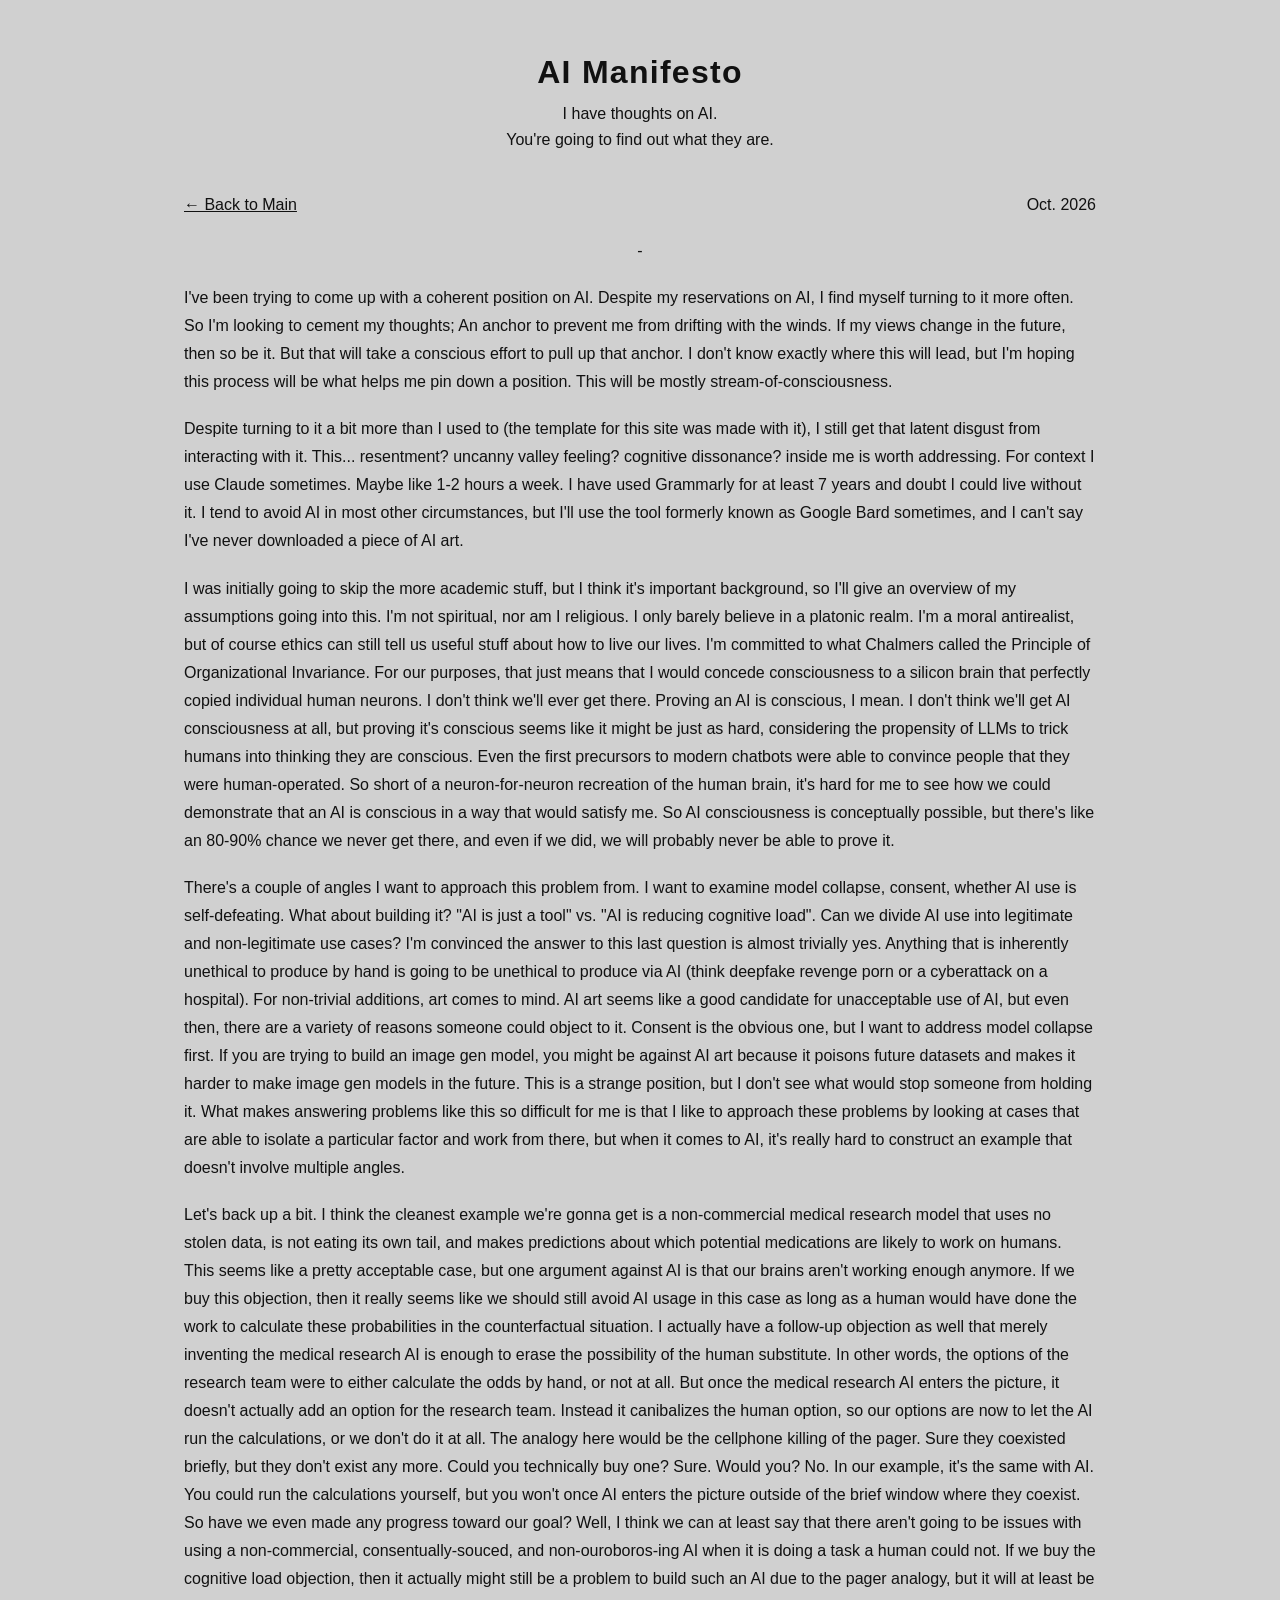
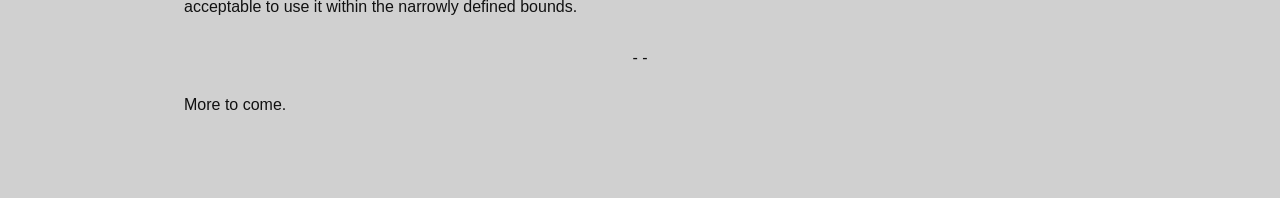
==== 1/index.html @ 8f594b6c "Update index.html" ====
<!DOCTYPE html>
<html lang="en">
<head>
  <meta charset="UTF-8">
  <meta name="viewport" content="width=device-width, initial-scale=1.0">
  <title>AI Manifesto</title>
  <link rel="stylesheet" href="/style.css">
</head>
<body>
  <div class="page-wrap">
    <header class="site-header">
      <h1>AI Manifesto</h1>
      <p class="tagline">I have thoughts on AI.<br>You're going to find out what they are.</p>
    </header>

    <main>
  <div class="top-line">
    <a href="/" class="back-link">← Back to Main</a>
    <span class="top-right">Oct. 2026</span>
  </div>
      <div class="spacer">
        <p>-</p>
      </div>
      <div class="content-body">
        <p>I've been trying to come up with a coherent position on AI. Despite my reservations on AI, I find myself turning to it more often. So I'm looking to cement my thoughts; An anchor to prevent me from drifting with the winds. If my views change in the future, then so be it. But that will take a conscious effort to pull up that anchor. I don't know exactly where this will lead, but I'm hoping this process will be what helps me pin down a position. This will be mostly stream-of-consciousness.</p>
        <p>Despite turning to it a bit more than I used to (the template for this site was made with it), I still get that latent disgust from interacting with it. This... resentment? uncanny valley feeling? cognitive dissonance? inside me is worth addressing. For context I use Claude sometimes. Maybe like 1-2 hours a week. I have used Grammarly for at least 7 years and doubt I could live without it. I tend to avoid AI in most other circumstances, but I'll use the tool formerly known as Google Bard sometimes, and I can't say I've never downloaded a piece of AI art.</p>
        <p>I was initially going to skip the more academic stuff, but I think it's important background, so I'll give an overview of my assumptions going into this. I'm not spiritual, nor am I religious. I only barely believe in a platonic realm. I'm a moral antirealist, but of course ethics can still tell us useful stuff about how to live our lives. I'm committed to what Chalmers called the Principle of Organizational Invariance. For our purposes, that just means that I would concede consciousness to a silicon brain that perfectly copied individual human neurons. I don't think we'll ever get there. Proving an AI is conscious, I mean. I don't think we'll get AI consciousness at all, but proving it's conscious seems like it might be just as hard, considering the propensity of LLMs to trick humans into thinking they are conscious. Even the first precursors to modern chatbots were able to convince people that they were human-operated. So short of a neuron-for-neuron recreation of the human brain, it's hard for me to see how we could demonstrate that an AI is conscious in a way that would satisfy me. So AI consciousness is conceptually possible, but there's like an 80-90% chance we never get there, and even if we did, we will probably never be able to prove it.</p>
        <p>There's a couple of angles I want to approach this problem from. I want to examine model collapse, consent, whether AI use is self-defeating. What about building it? "AI is just a tool" vs. "AI is reducing cognitive load". Can we divide AI use into legitimate and non-legitimate use cases? I'm convinced the answer to this last question is almost trivially yes. Anything that is inherently unethical to produce by hand is going to be unethical to produce via AI (think deepfake revenge porn or a cyberattack on a hospital). For non-trivial additions, art comes to mind. AI art seems like a good candidate for unacceptable use of AI, but even then, there are a variety of reasons someone could object to it. Consent is the obvious one, but I want to address model collapse first. If you are trying to build an image gen model, you might be against AI art because it poisons future datasets and makes it harder to make image gen models in the future. This is a strange position, but I don't see what would stop someone from holding it. What makes answering problems like this so difficult for me is that I like to approach these problems by looking at cases that are able to isolate a particular factor and work from there, but when it comes to AI, it's really hard to construct an example that doesn't involve multiple angles.</p>
        <p>Let's back up a bit. I think the cleanest example we're gonna get is a non-commercial medical research model that uses no stolen data, is not eating its own tail, and makes predictions about which potential medications are likely to work on humans. This seems like a pretty acceptable case, but one argument against AI is that our brains aren't working enough anymore. If we buy this objection, then it really seems like we should still avoid AI usage in this case as long as a human would have done the work to calculate these probabilities in the counterfactual situation. I actually have a follow-up objection as well that merely inventing the medical research AI is enough to erase the possibility of the human substitute. In other words, the options of the research team were to either calculate the odds by hand, or not at all. But once the medical research AI enters the picture, it doesn't actually add an option for the research team. Instead it canibalizes the human option, so our options are now to let the AI run the calculations, or we don't do it at all. The analogy here would be the cellphone killing of the pager. Sure they coexisted briefly, but they don't exist any more. Could you technically buy one? Sure. Would you? No. In our example, it's the same with AI. You could run the calculations yourself, but you won't once AI enters the picture outside of the brief window where they coexist. So have we even made any progress toward our goal? Well, I think we can at least say that there aren't going to be issues with using a non-commercial, consentually-souced, and non-ouroboros-ing AI when it is doing a task a human could not. If we buy the cognitive load objection, then it actually might still be a problem to build such an AI due to the pager analogy, but it will at least be acceptable to use it within the narrowly defined bounds.</p>
      </div>
      <div class="spacer">
        <p>- -</p>
      </div>
      <div class="content-body">
        <p>More to come.</p>
      </div>
    </main>
  </div>
</body>
</html>
---- style.css ----
*, *::before, *::after { box-sizing: border-box; margin: 0; padding: 0; }

:root {
  --ink: #111111;
  --font: Arial, Helvetica, sans-serif;
}

body {
  font-family: var(--font);
  color: var(--ink);
  min-height: 100vh;
  background-color: #d0d0d0;
  position: relative;
}

body::before {
  content: "";
  position: fixed;
  inset: 0;
  background-image: url("/texture.jpg");
  /* background-repeat: no-repeat; */
  background-size: 100% auto;
  background-position: top left;
  opacity: 0.5;
  z-index: -1;
}

.page-wrap {
  max-width: 960px;
  margin: 0 auto;
  padding: 40px 24px 60px;
}

.page-wrap--main {
  max-width: 720px;
}

.site-header {
  padding: 14px 0 12px;
  margin-bottom: 32px;
  text-align: center;
}

.site-header h1 {
  font-family: var(--font);
  font-weight: bold;
  font-size: 2rem;
  color: var(--ink);
  letter-spacing: 0.04em;
  margin-bottom: 10px;
}

.site-header .tagline {
  font-family: var(--font);
  font-size: 1rem;
  color: var(--ink);
  line-height: 1.6;
}

.grid {
  display: grid;
  grid-template-columns: repeat(3, 1fr);
  gap: 48px;
}

.grid-btn {
  display: flex;
  align-items: center;
  justify-content: center;
  width: 100%;
  aspect-ratio: 2 / 1;
  background: rgba(200, 200, 200, 0.45);
  border: 1px solid var(--ink);
  border-radius: 0;
  cursor: pointer;
  text-decoration: none;
  box-shadow: 4px 4px 0 var(--ink);
  transition: transform 0.08s ease, box-shadow 0.08s ease;
}

.grid-btn:hover {
  transform: translate(4px, 4px);
  box-shadow: none;
}

/* .grid-btn:focus {
  outline: 3px solid var(--ink);
  outline-offset: 2px;
} */

.grid-btn span {
  font-family: var(--font);
  font-weight: bold;
  font-size: 2rem;
  text-align: center;
  text-decoration: underline;
  display: block;
  padding: 8px 12px;
}

.btn-1 span { color: #b00000; }
.btn-2 span { color: #0044cc; }
.btn-3 span { color: #1a7a00; }
.btn-4 span { color: #6600aa; }
.btn-5 span { color: #c25000; }
.btn-6 span { color: #0077bb; }
.btn-7 span { color: #990033; }
.btn-8 span { color: #2b0080; }
.btn-9 span { color: #556b00; }

.content-body {
  padding-top: 24px;
}

.content-body p {
  font-family: var(--font);
  font-size: 1rem;
  line-height: 1.75;
  color: var(--ink);
  margin-bottom: 1.2em;
  /* max-width: 680px; */
}

.back-link {
  display: inline-block;
  font-family: var(--font);
  font-size: 1rem;
  color: var(--ink);
  text-decoration: underline;
}

.back-link:hover { text-decoration: none; }

.top-line {
  display: flex;
  justify-content: space-between;
  align-items: center;
  margin-bottom: 28px;
}

.spacer {
  text-align: center;
  margin-top: 28px;
  font-weight: 700px;
}
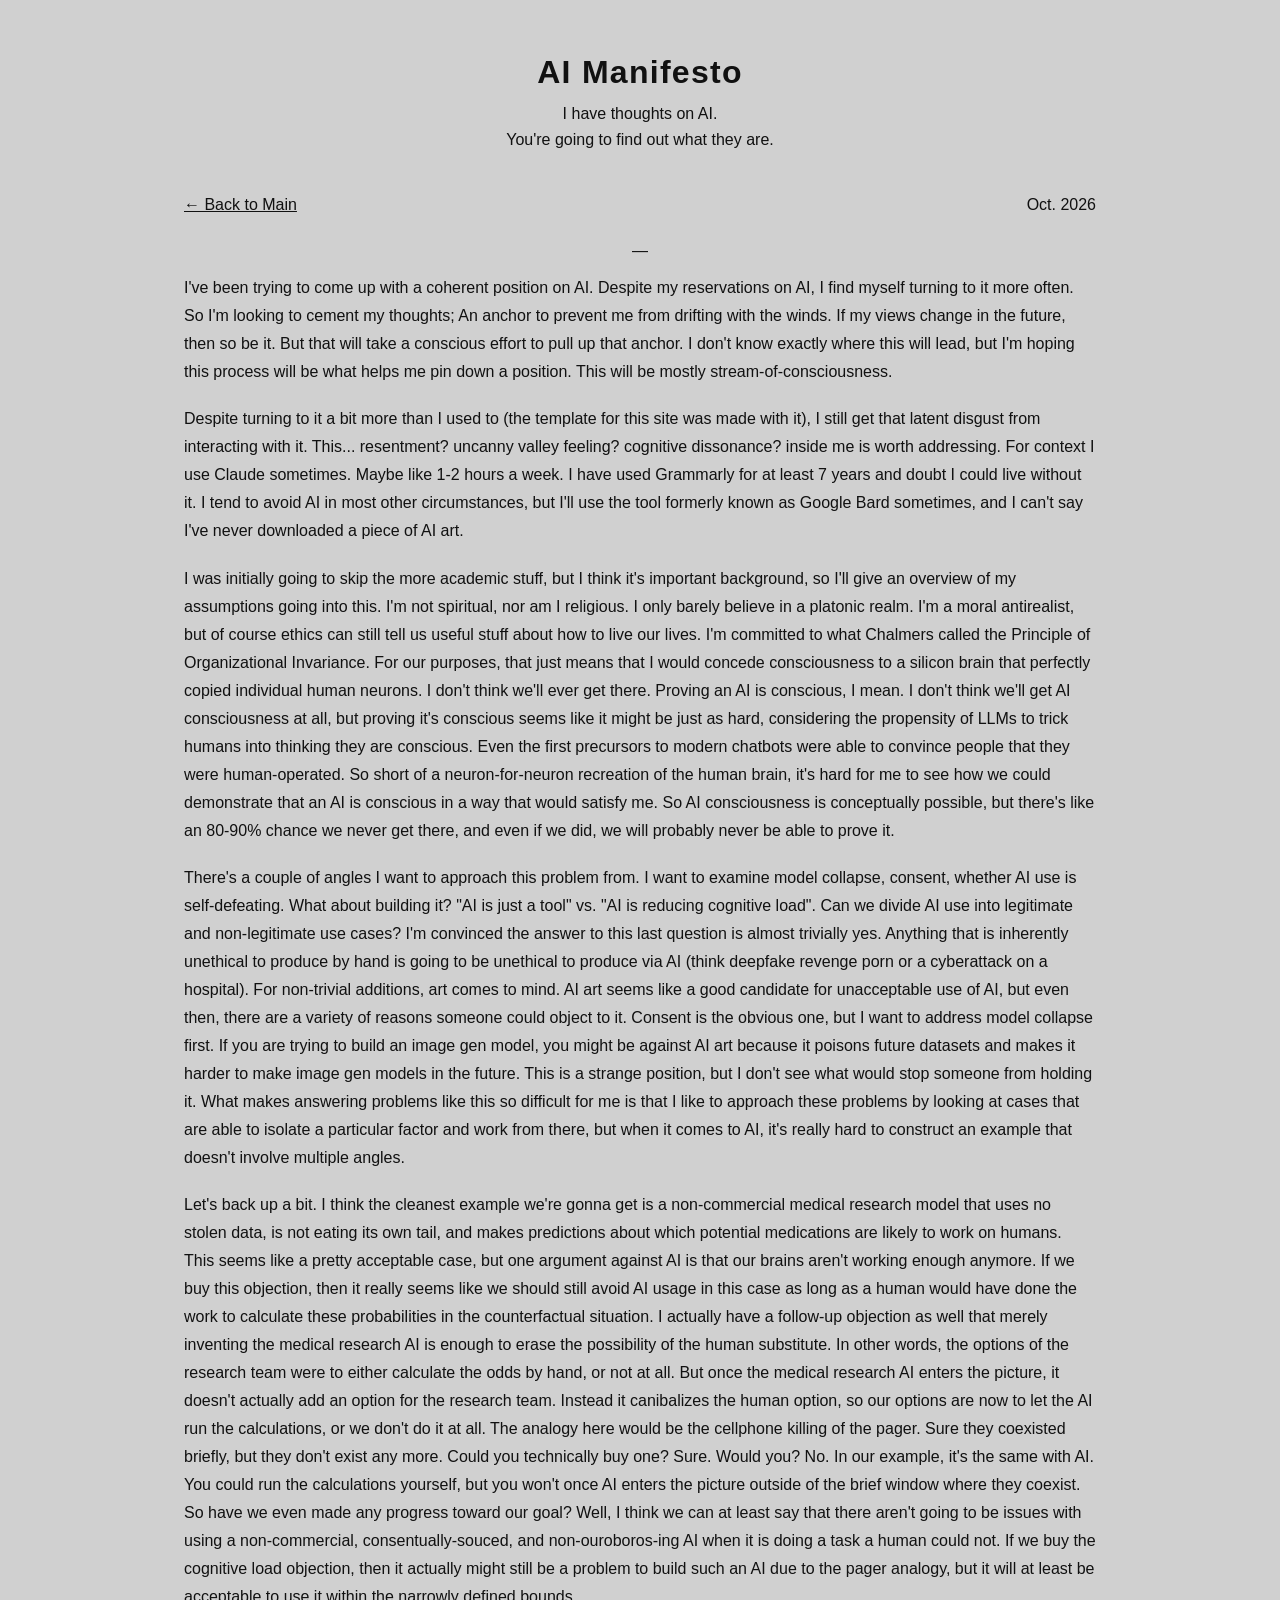
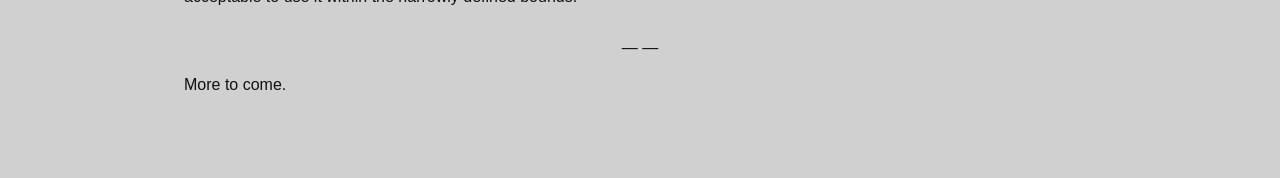
==== commit f55a9536: "Update index.html" ====
--- a/1/index.html
+++ b/1/index.html
@@ -19,7 +19,7 @@
     <span class="top-right">Oct. 2026</span>
   </div>
       <div class="spacer">
-        <p>-</p>
+        <p>—</p>
       </div>
       <div class="content-body">
         <p>I've been trying to come up with a coherent position on AI. Despite my reservations on AI, I find myself turning to it more often. So I'm looking to cement my thoughts; An anchor to prevent me from drifting with the winds. If my views change in the future, then so be it. But that will take a conscious effort to pull up that anchor. I don't know exactly where this will lead, but I'm hoping this process will be what helps me pin down a position. This will be mostly stream-of-consciousness.</p>
@@ -29,7 +29,7 @@
         <p>Let's back up a bit. I think the cleanest example we're gonna get is a non-commercial medical research model that uses no stolen data, is not eating its own tail, and makes predictions about which potential medications are likely to work on humans. This seems like a pretty acceptable case, but one argument against AI is that our brains aren't working enough anymore. If we buy this objection, then it really seems like we should still avoid AI usage in this case as long as a human would have done the work to calculate these probabilities in the counterfactual situation. I actually have a follow-up objection as well that merely inventing the medical research AI is enough to erase the possibility of the human substitute. In other words, the options of the research team were to either calculate the odds by hand, or not at all. But once the medical research AI enters the picture, it doesn't actually add an option for the research team. Instead it canibalizes the human option, so our options are now to let the AI run the calculations, or we don't do it at all. The analogy here would be the cellphone killing of the pager. Sure they coexisted briefly, but they don't exist any more. Could you technically buy one? Sure. Would you? No. In our example, it's the same with AI. You could run the calculations yourself, but you won't once AI enters the picture outside of the brief window where they coexist. So have we even made any progress toward our goal? Well, I think we can at least say that there aren't going to be issues with using a non-commercial, consentually-souced, and non-ouroboros-ing AI when it is doing a task a human could not. If we buy the cognitive load objection, then it actually might still be a problem to build such an AI due to the pager analogy, but it will at least be acceptable to use it within the narrowly defined bounds.</p>
       </div>
       <div class="spacer">
-        <p>- -</p>
+        <p>— —</p>
       </div>
       <div class="content-body">
         <p>More to come.</p>
--- a/style.css
+++ b/style.css
@@ -109,7 +109,7 @@
 .btn-9 span { color: #556b00; }
 
 .content-body {
-  padding-top: 24px;
+  padding-top: 14px;
 }
 
 .content-body p {
@@ -135,7 +135,7 @@
   display: flex;
   justify-content: space-between;
   align-items: center;
-  margin-bottom: 28px;
+  margin-bottom: 14px;
 }
 
 .spacer {
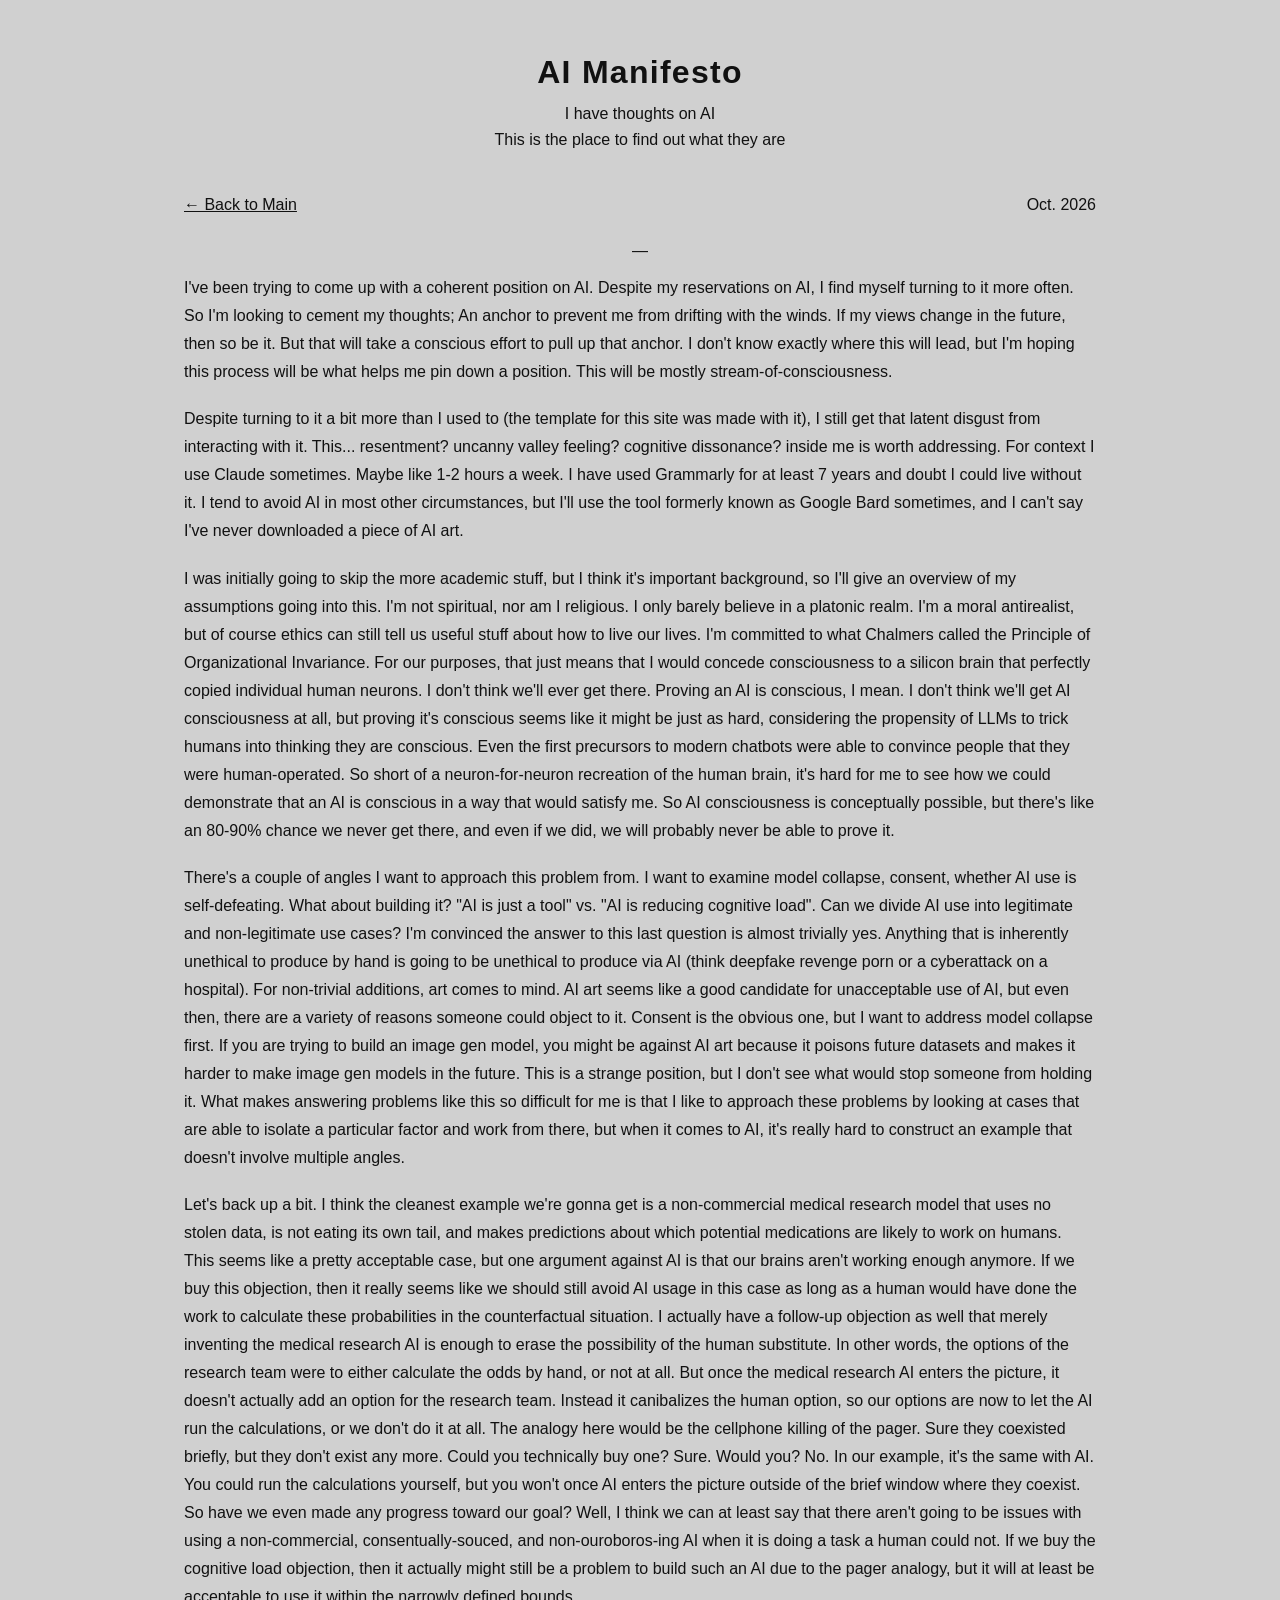
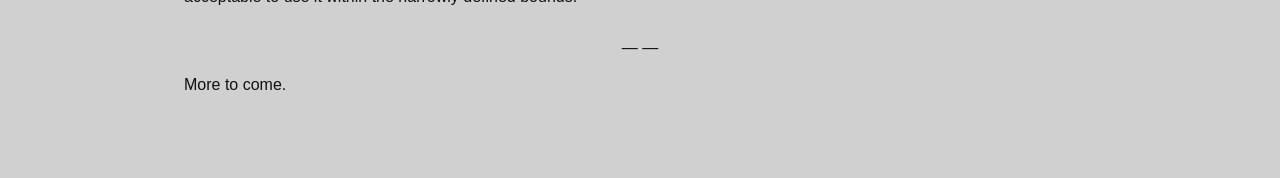
==== commit 6943d4ad: "Update index.html" ====
--- a/1/index.html
+++ b/1/index.html
@@ -10,7 +10,7 @@
   <div class="page-wrap">
     <header class="site-header">
       <h1>AI Manifesto</h1>
-      <p class="tagline">I have thoughts on AI.<br>You're going to find out what they are.</p>
+      <p class="tagline">I have thoughts on AI<br>This is the place to find out what they are</p>
     </header>
 
     <main>
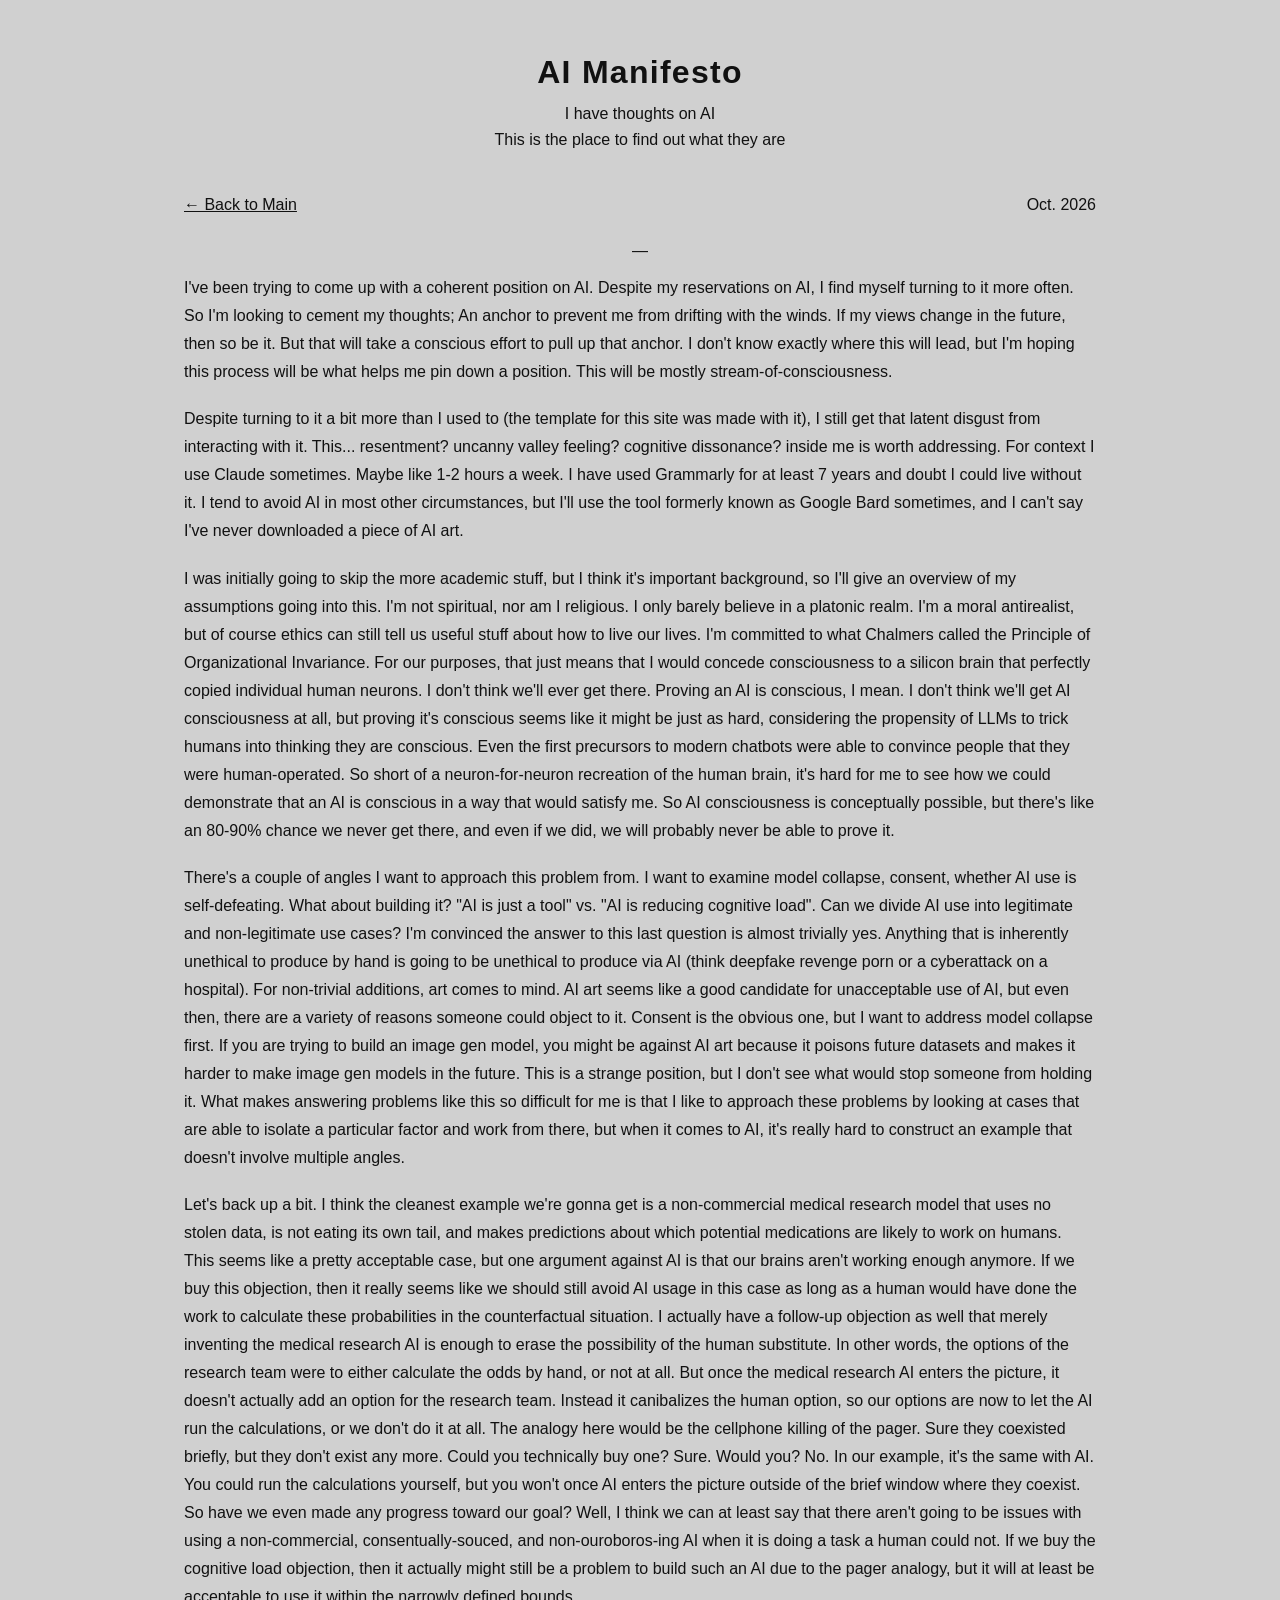
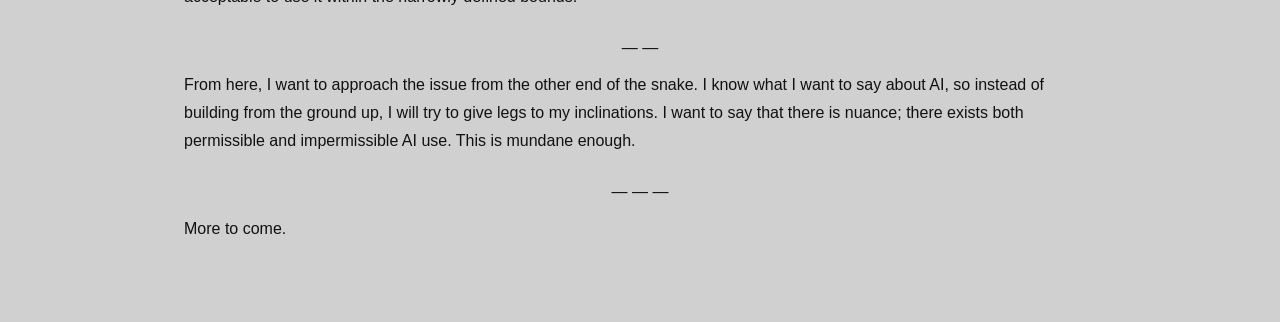
==== commit 82523d4d: "Update index.html" ====
--- a/1/index.html
+++ b/1/index.html
@@ -32,6 +32,12 @@
         <p>— —</p>
       </div>
       <div class="content-body">
+        <p>From here, I want to approach the issue from the other end of the snake. I know what I want to say about AI, so instead of building from the ground up, I will try to give legs to my inclinations. I want to say that there is nuance; there exists both permissible and impermissible AI use. This is mundane enough. </p>
+      </div>
+      <div class="spacer">
+        <p>— — —</p>
+      </div>
+      <div class="content-body">
         <p>More to come.</p>
       </div>
     </main>
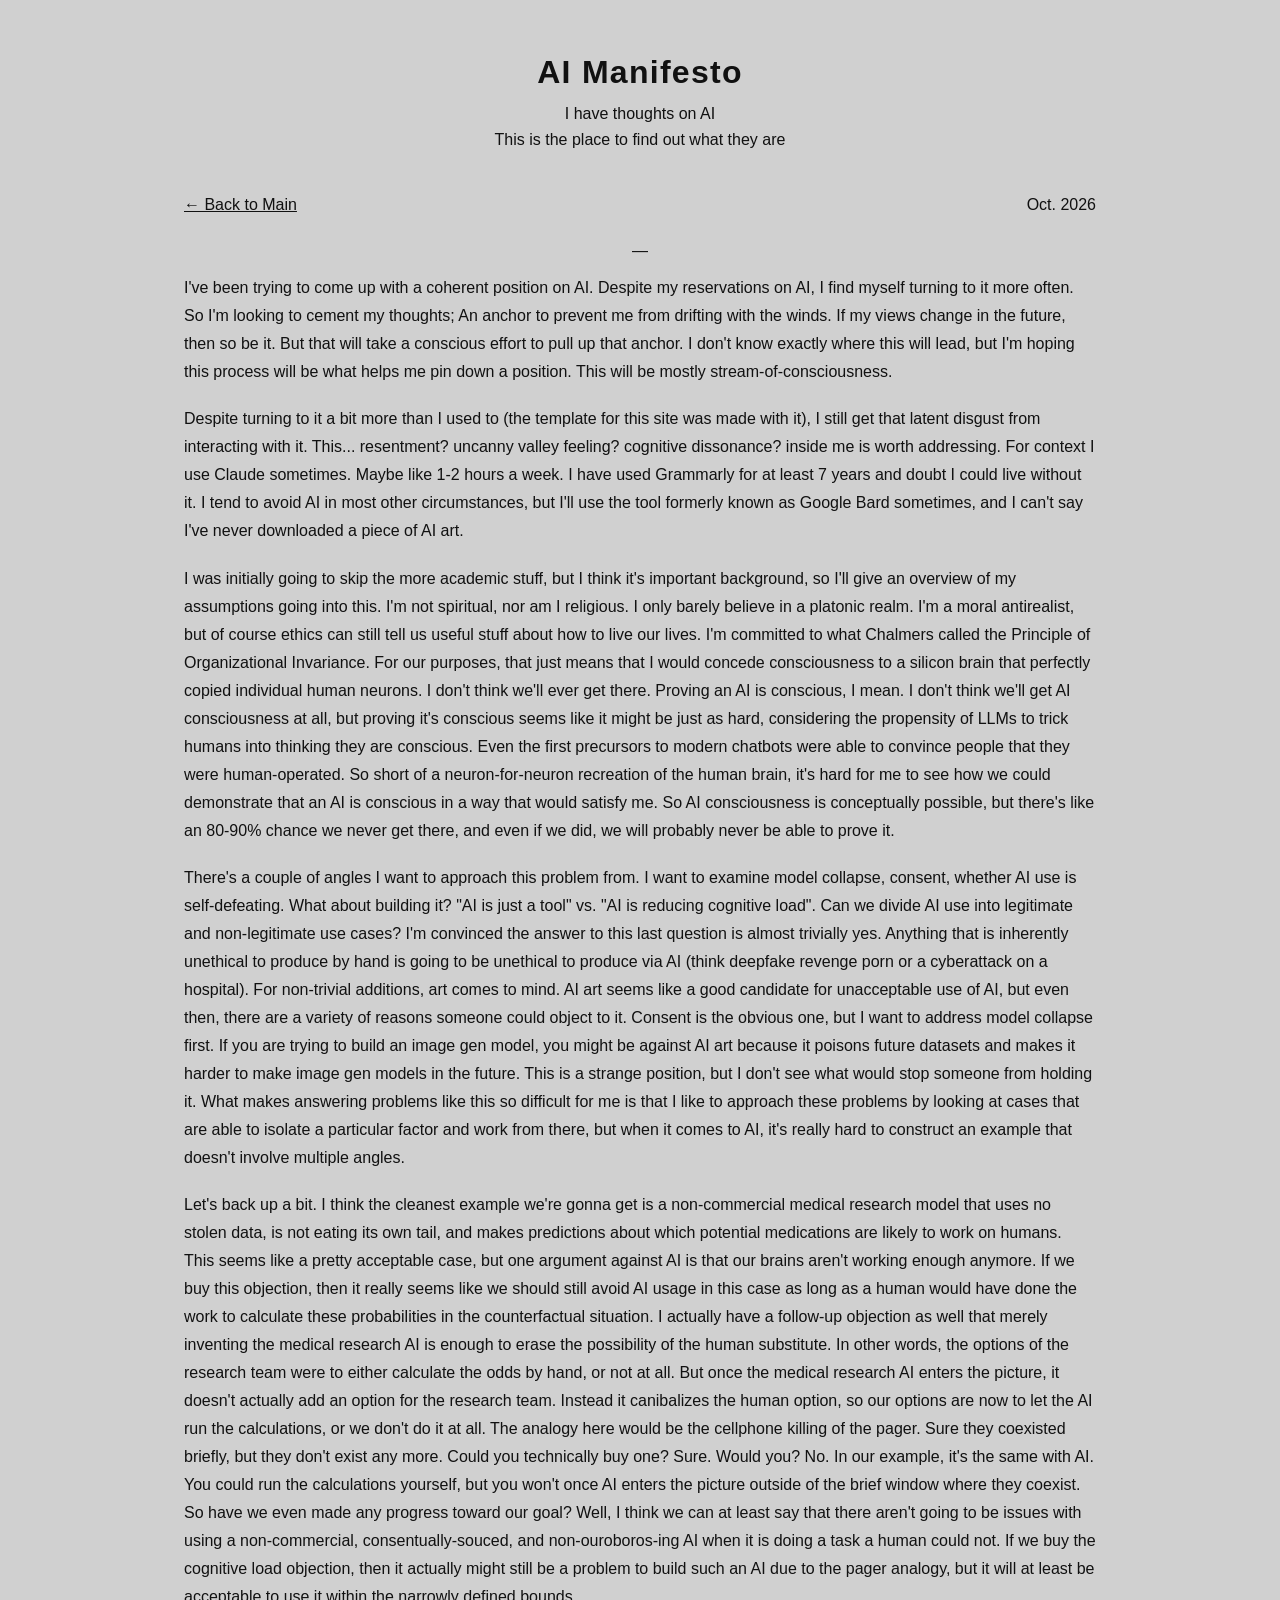
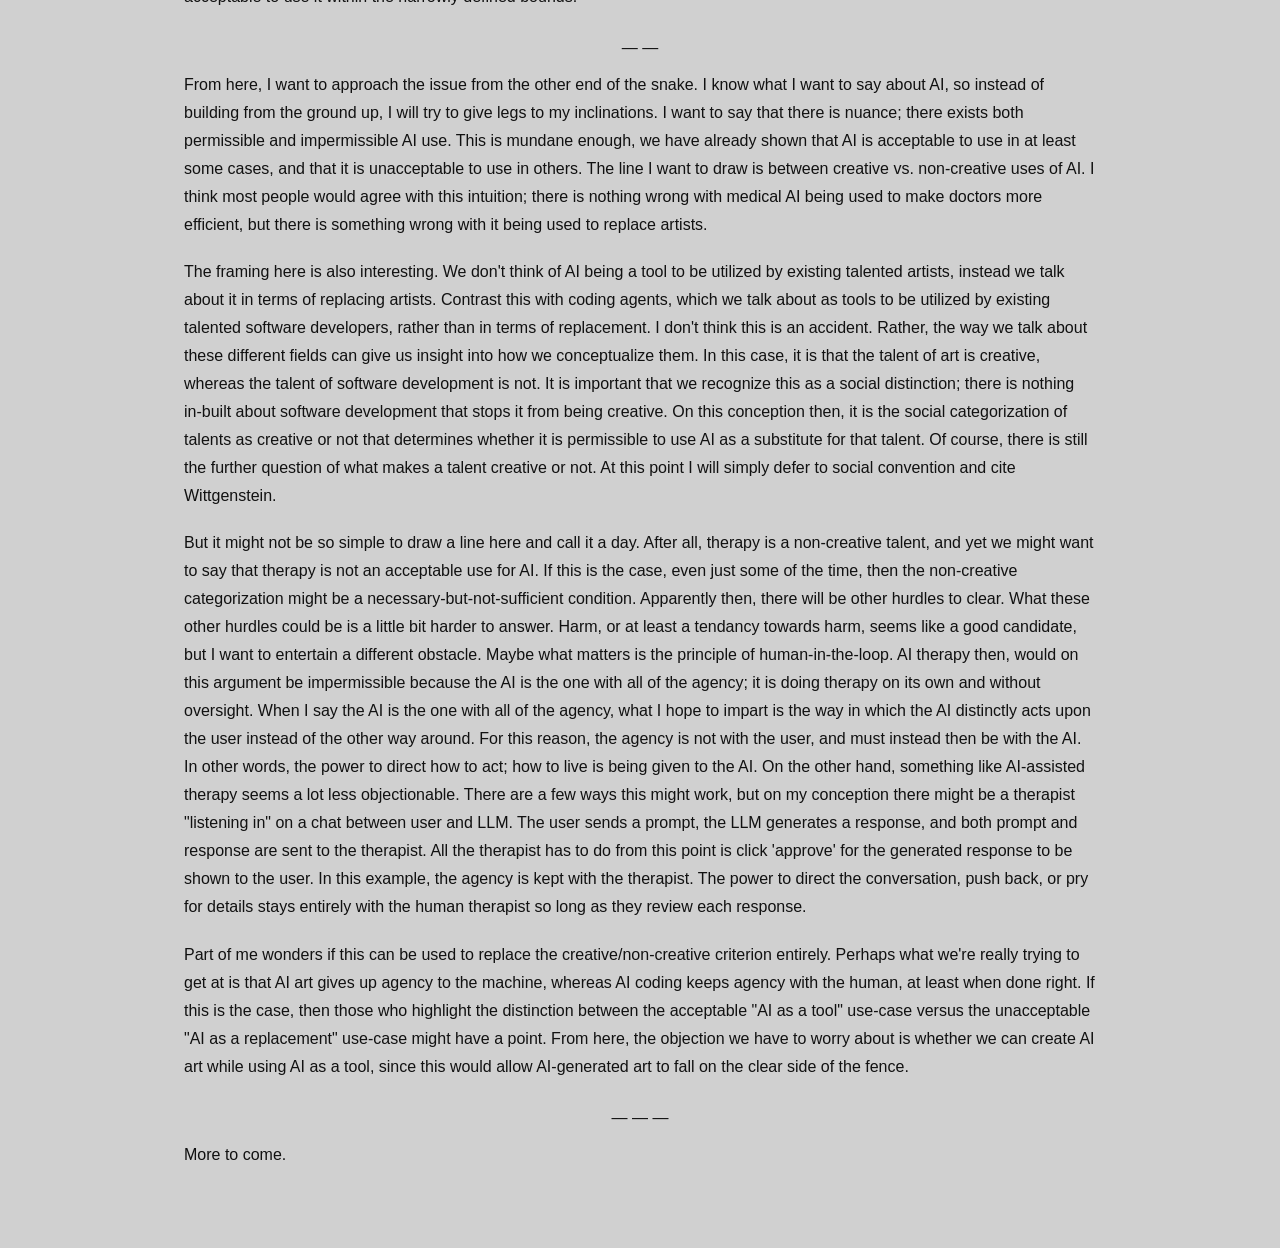
==== commit 67c0e380: "Update index.html" ====
--- a/1/index.html
+++ b/1/index.html
@@ -32,7 +32,10 @@
         <p>— —</p>
       </div>
       <div class="content-body">
-        <p>From here, I want to approach the issue from the other end of the snake. I know what I want to say about AI, so instead of building from the ground up, I will try to give legs to my inclinations. I want to say that there is nuance; there exists both permissible and impermissible AI use. This is mundane enough. </p>
+        <p>From here, I want to approach the issue from the other end of the snake. I know what I want to say about AI, so instead of building from the ground up, I will try to give legs to my inclinations. I want to say that there is nuance; there exists both permissible and impermissible AI use. This is mundane enough, we have already shown that AI is acceptable to use in at least some cases, and that it is unacceptable to use in others. The line I want to draw is between creative vs. non-creative uses of AI. I think most people would agree with this intuition; there is nothing wrong with medical AI being used to make doctors more efficient, but there is something wrong with it being used to replace artists.</p>
+        <p>The framing here is also interesting. We don't think of AI being a tool to be utilized by existing talented artists, instead we talk about it in terms of replacing artists. Contrast this with coding agents, which we talk about as tools to be utilized by existing talented software developers, rather than in terms of replacement. I don't think this is an accident. Rather, the way we talk about these different fields can give us insight into how we conceptualize them. In this case, it is that the talent of art is creative, whereas the talent of software development is not. It is important that we recognize this as a social distinction; there is nothing in-built about software development that stops it from being creative. On this conception then, it is the social categorization of talents as creative or not that determines whether it is permissible to use AI as a substitute for that talent. Of course, there is still the further question of what makes a talent creative or not. At this point I will simply defer to social convention and cite Wittgenstein.</p>
+        <p>But it might not be so simple to draw a line here and call it a day. After all, therapy is a non-creative talent, and yet we might want to say that therapy is not an acceptable use for AI. If this is the case, even just some of the time, then the non-creative categorization might be a necessary-but-not-sufficient condition. Apparently then, there will be other hurdles to clear. What these other hurdles could be is a little bit harder to answer. Harm, or at least a tendancy towards harm, seems like a good candidate, but I want to entertain a different obstacle. Maybe what matters is the principle of human-in-the-loop. AI therapy then, would on this argument be impermissible because the AI is the one with all of the agency; it is doing therapy on its own and without oversight. When I say the AI is the one with all of the agency, what I hope to impart is the way in which the AI distinctly acts upon the user instead of the other way around. For this reason, the agency is not with the user, and must instead then be with the AI. In other words, the power to direct how to act; how to live is being given to the AI. On the other hand, something like AI-assisted therapy seems a lot less objectionable. There are a few ways this might work, but on my conception there might be a therapist "listening in" on a chat between user and LLM. The user sends a prompt, the LLM generates a response, and both prompt and response are sent to the therapist. All the therapist has to do from this point is click 'approve' for the generated response to be shown to the user. In this example, the agency is kept with the therapist. The power to direct the conversation, push back, or pry for details stays entirely with the human therapist so long as they review each response.</p>
+        <p>Part of me wonders if this can be used to replace the creative/non-creative criterion entirely. Perhaps what we're really trying to get at is that AI art gives up agency to the machine, whereas AI coding keeps agency with the human, at least when done right. If this is the case, then those who highlight the distinction between the acceptable "AI as a tool" use-case versus the unacceptable "AI as a replacement" use-case might have a point. From here, the objection we have to worry about is whether we can create AI art while using AI as a tool, since this would allow AI-generated art to fall on the clear side of the fence.</p>
       </div>
       <div class="spacer">
         <p>— — —</p>
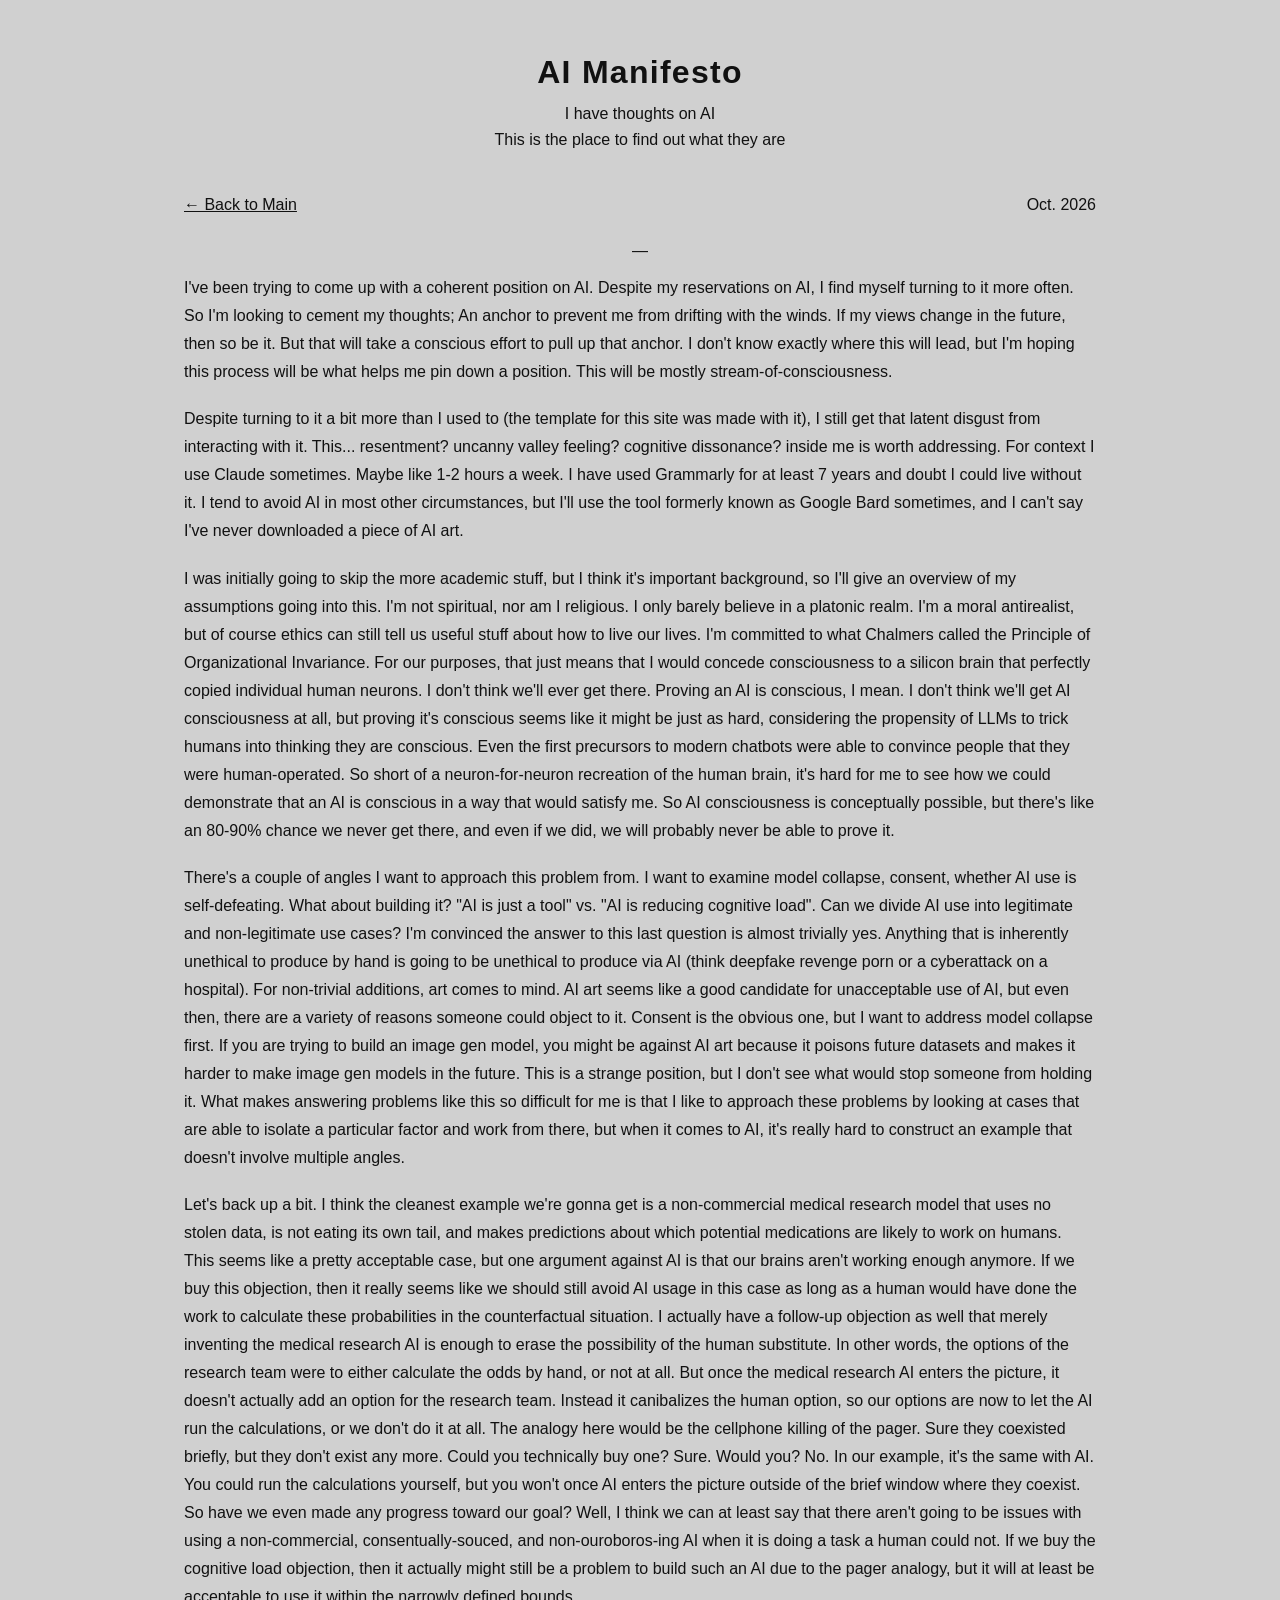
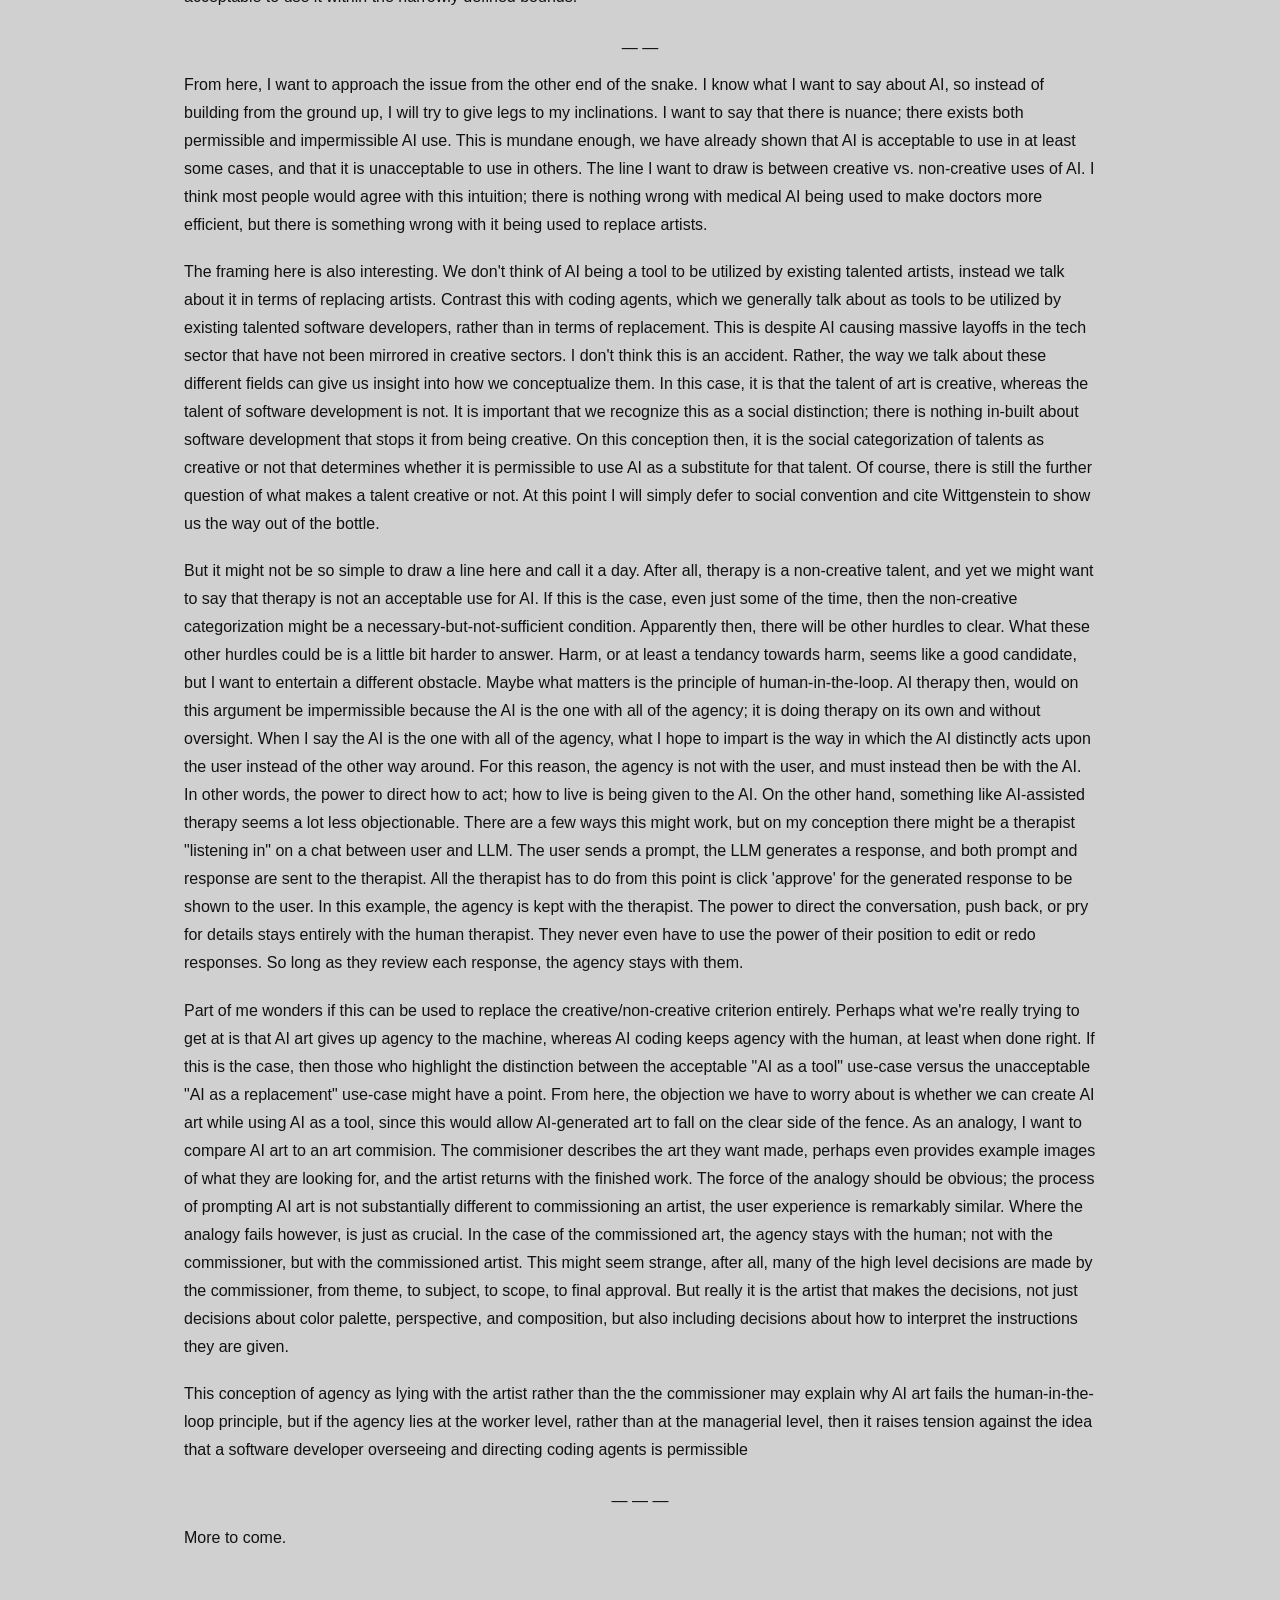
==== commit eacb3168: "Update index.html" ====
--- a/1/index.html
+++ b/1/index.html
@@ -33,9 +33,10 @@
       </div>
       <div class="content-body">
         <p>From here, I want to approach the issue from the other end of the snake. I know what I want to say about AI, so instead of building from the ground up, I will try to give legs to my inclinations. I want to say that there is nuance; there exists both permissible and impermissible AI use. This is mundane enough, we have already shown that AI is acceptable to use in at least some cases, and that it is unacceptable to use in others. The line I want to draw is between creative vs. non-creative uses of AI. I think most people would agree with this intuition; there is nothing wrong with medical AI being used to make doctors more efficient, but there is something wrong with it being used to replace artists.</p>
-        <p>The framing here is also interesting. We don't think of AI being a tool to be utilized by existing talented artists, instead we talk about it in terms of replacing artists. Contrast this with coding agents, which we talk about as tools to be utilized by existing talented software developers, rather than in terms of replacement. I don't think this is an accident. Rather, the way we talk about these different fields can give us insight into how we conceptualize them. In this case, it is that the talent of art is creative, whereas the talent of software development is not. It is important that we recognize this as a social distinction; there is nothing in-built about software development that stops it from being creative. On this conception then, it is the social categorization of talents as creative or not that determines whether it is permissible to use AI as a substitute for that talent. Of course, there is still the further question of what makes a talent creative or not. At this point I will simply defer to social convention and cite Wittgenstein.</p>
-        <p>But it might not be so simple to draw a line here and call it a day. After all, therapy is a non-creative talent, and yet we might want to say that therapy is not an acceptable use for AI. If this is the case, even just some of the time, then the non-creative categorization might be a necessary-but-not-sufficient condition. Apparently then, there will be other hurdles to clear. What these other hurdles could be is a little bit harder to answer. Harm, or at least a tendancy towards harm, seems like a good candidate, but I want to entertain a different obstacle. Maybe what matters is the principle of human-in-the-loop. AI therapy then, would on this argument be impermissible because the AI is the one with all of the agency; it is doing therapy on its own and without oversight. When I say the AI is the one with all of the agency, what I hope to impart is the way in which the AI distinctly acts upon the user instead of the other way around. For this reason, the agency is not with the user, and must instead then be with the AI. In other words, the power to direct how to act; how to live is being given to the AI. On the other hand, something like AI-assisted therapy seems a lot less objectionable. There are a few ways this might work, but on my conception there might be a therapist "listening in" on a chat between user and LLM. The user sends a prompt, the LLM generates a response, and both prompt and response are sent to the therapist. All the therapist has to do from this point is click 'approve' for the generated response to be shown to the user. In this example, the agency is kept with the therapist. The power to direct the conversation, push back, or pry for details stays entirely with the human therapist so long as they review each response.</p>
-        <p>Part of me wonders if this can be used to replace the creative/non-creative criterion entirely. Perhaps what we're really trying to get at is that AI art gives up agency to the machine, whereas AI coding keeps agency with the human, at least when done right. If this is the case, then those who highlight the distinction between the acceptable "AI as a tool" use-case versus the unacceptable "AI as a replacement" use-case might have a point. From here, the objection we have to worry about is whether we can create AI art while using AI as a tool, since this would allow AI-generated art to fall on the clear side of the fence.</p>
+        <p>The framing here is also interesting. We don't think of AI being a tool to be utilized by existing talented artists, instead we talk about it in terms of replacing artists. Contrast this with coding agents, which we generally talk about as tools to be utilized by existing talented software developers, rather than in terms of replacement. This is despite AI causing massive layoffs in the tech sector that have not been mirrored in creative sectors. I don't think this is an accident. Rather, the way we talk about these different fields can give us insight into how we conceptualize them. In this case, it is that the talent of art is creative, whereas the talent of software development is not. It is important that we recognize this as a social distinction; there is nothing in-built about software development that stops it from being creative. On this conception then, it is the social categorization of talents as creative or not that determines whether it is permissible to use AI as a substitute for that talent. Of course, there is still the further question of what makes a talent creative or not. At this point I will simply defer to social convention and cite Wittgenstein to show us the way out of the bottle.</p>
+        <p>But it might not be so simple to draw a line here and call it a day. After all, therapy is a non-creative talent, and yet we might want to say that therapy is not an acceptable use for AI. If this is the case, even just some of the time, then the non-creative categorization might be a necessary-but-not-sufficient condition. Apparently then, there will be other hurdles to clear. What these other hurdles could be is a little bit harder to answer. Harm, or at least a tendancy towards harm, seems like a good candidate, but I want to entertain a different obstacle. Maybe what matters is the principle of human-in-the-loop. AI therapy then, would on this argument be impermissible because the AI is the one with all of the agency; it is doing therapy on its own and without oversight. When I say the AI is the one with all of the agency, what I hope to impart is the way in which the AI distinctly acts upon the user instead of the other way around. For this reason, the agency is not with the user, and must instead then be with the AI. In other words, the power to direct how to act; how to live is being given to the AI. On the other hand, something like AI-assisted therapy seems a lot less objectionable. There are a few ways this might work, but on my conception there might be a therapist "listening in" on a chat between user and LLM. The user sends a prompt, the LLM generates a response, and both prompt and response are sent to the therapist. All the therapist has to do from this point is click 'approve' for the generated response to be shown to the user. In this example, the agency is kept with the therapist. The power to direct the conversation, push back, or pry for details stays entirely with the human therapist. They never even have to use the power of their position to edit or redo responses. So long as they review each response, the agency stays with them.</p>
+        <p>Part of me wonders if this can be used to replace the creative/non-creative criterion entirely. Perhaps what we're really trying to get at is that AI art gives up agency to the machine, whereas AI coding keeps agency with the human, at least when done right. If this is the case, then those who highlight the distinction between the acceptable "AI as a tool" use-case versus the unacceptable "AI as a replacement" use-case might have a point. From here, the objection we have to worry about is whether we can create AI art while using AI as a tool, since this would allow AI-generated art to fall on the clear side of the fence. As an analogy, I want to compare AI art to an art commision. The commisioner describes the art they want made, perhaps even provides example images of what they are looking for, and the artist returns with the finished work. The force of the analogy should be obvious; the process of prompting AI art is not substantially different to commissioning an artist, the user experience is remarkably similar. Where the analogy fails however, is just as crucial. In the case of the commissioned art, the agency stays with the human; not with the commissioner, but with the commissioned artist. This might seem strange, after all, many of the high level decisions are made by the commissioner, from theme, to subject, to scope, to final approval. But really it is the artist that makes the decisions, not just decisions about color palette, perspective, and composition, but also including decisions about how to interpret the instructions they are given.</p>
+        <p>This conception of agency as lying with the artist rather than the the commissioner may explain why AI art fails the human-in-the-loop principle, but if the agency lies at the worker level, rather than at the managerial level, then it raises tension against the idea that a software developer overseeing and directing coding agents is permissible</p>
       </div>
       <div class="spacer">
         <p>— — —</p>
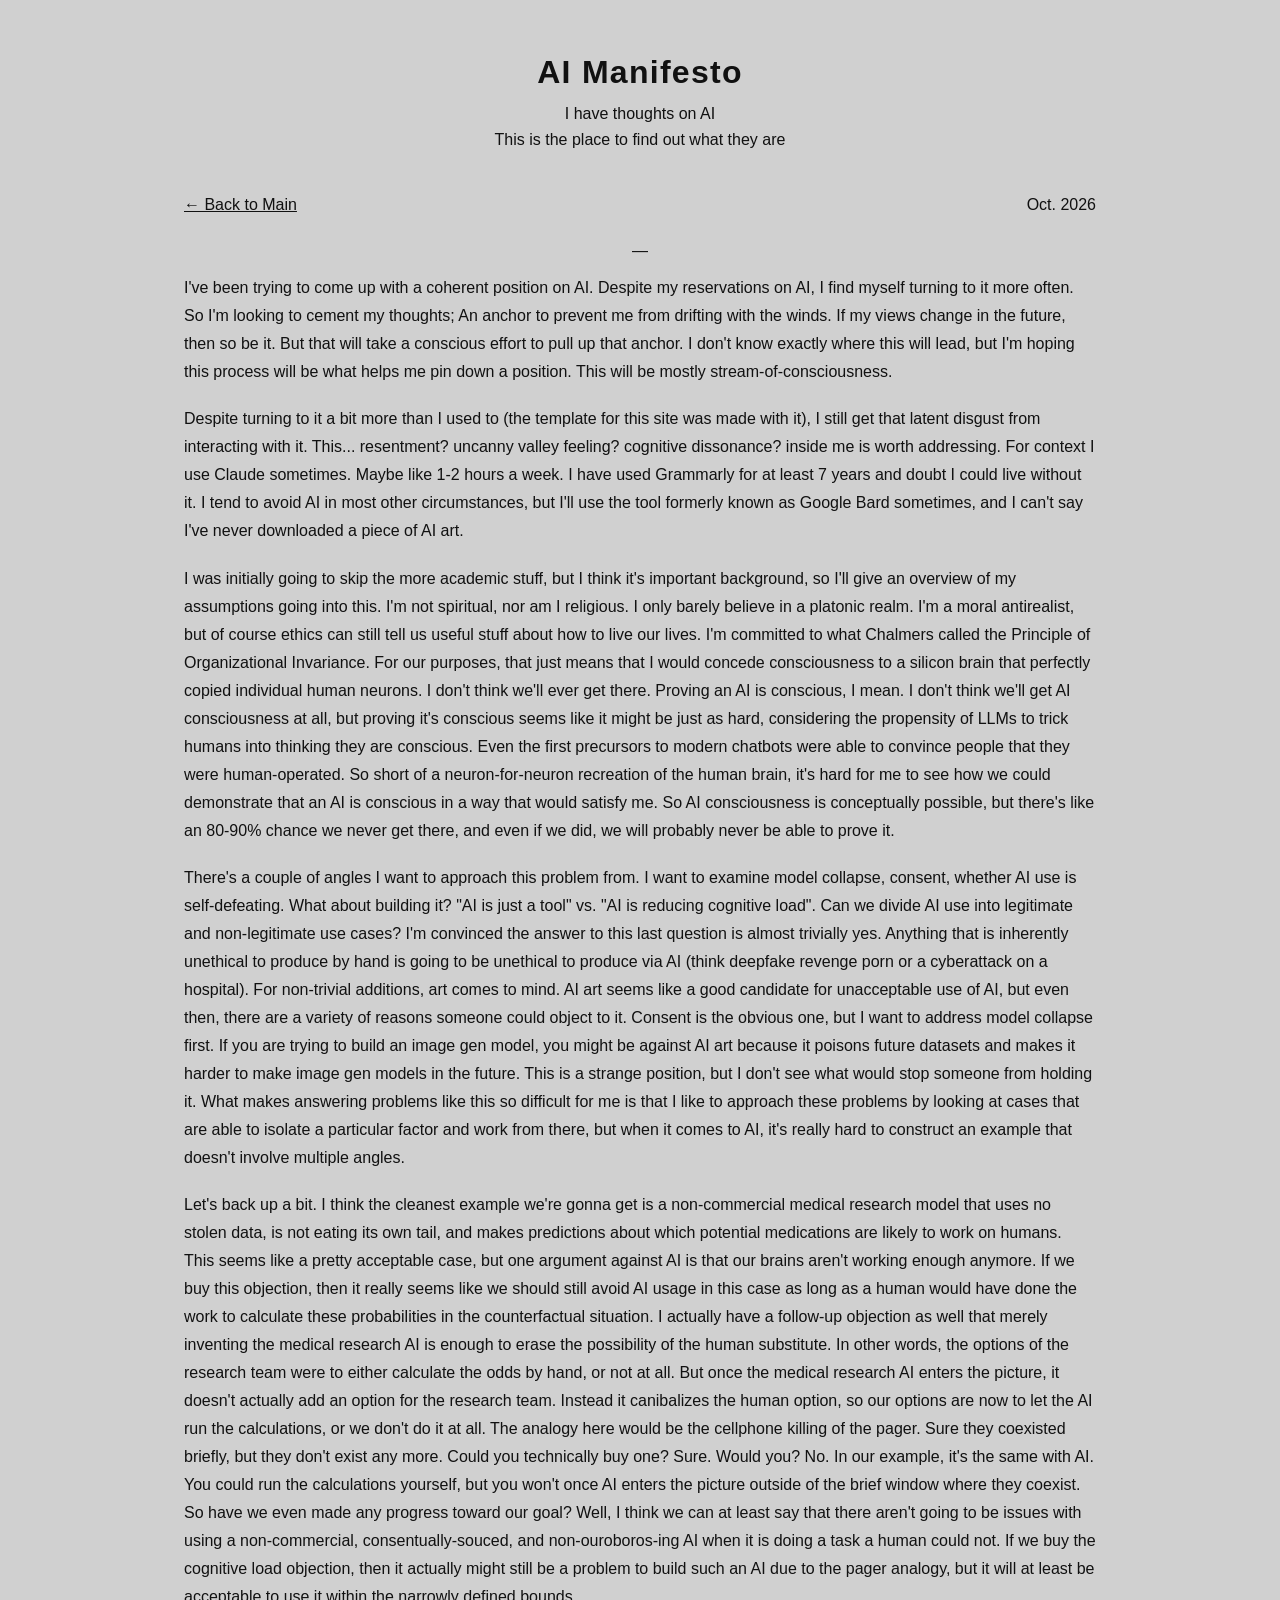
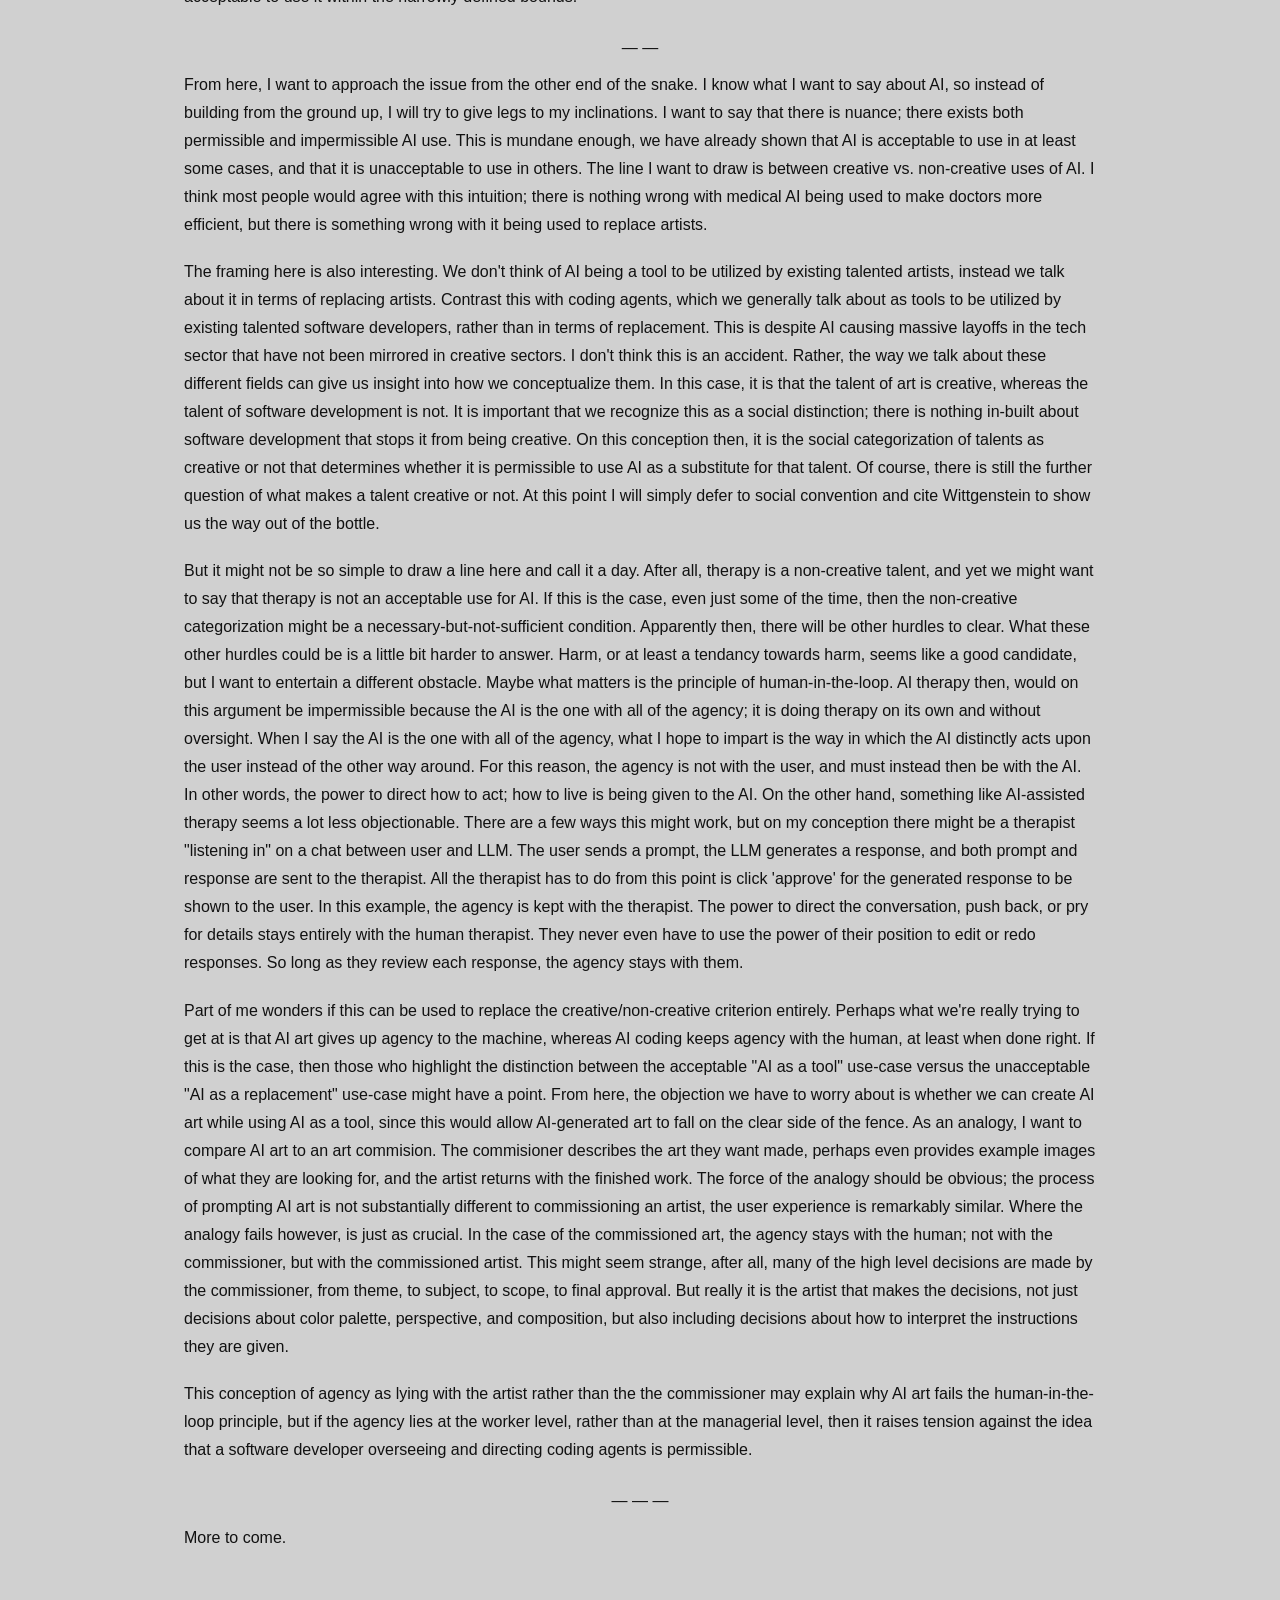
==== commit 95271f08: "Update index.html" ====
--- a/1/index.html
+++ b/1/index.html
@@ -36,7 +36,7 @@
         <p>The framing here is also interesting. We don't think of AI being a tool to be utilized by existing talented artists, instead we talk about it in terms of replacing artists. Contrast this with coding agents, which we generally talk about as tools to be utilized by existing talented software developers, rather than in terms of replacement. This is despite AI causing massive layoffs in the tech sector that have not been mirrored in creative sectors. I don't think this is an accident. Rather, the way we talk about these different fields can give us insight into how we conceptualize them. In this case, it is that the talent of art is creative, whereas the talent of software development is not. It is important that we recognize this as a social distinction; there is nothing in-built about software development that stops it from being creative. On this conception then, it is the social categorization of talents as creative or not that determines whether it is permissible to use AI as a substitute for that talent. Of course, there is still the further question of what makes a talent creative or not. At this point I will simply defer to social convention and cite Wittgenstein to show us the way out of the bottle.</p>
         <p>But it might not be so simple to draw a line here and call it a day. After all, therapy is a non-creative talent, and yet we might want to say that therapy is not an acceptable use for AI. If this is the case, even just some of the time, then the non-creative categorization might be a necessary-but-not-sufficient condition. Apparently then, there will be other hurdles to clear. What these other hurdles could be is a little bit harder to answer. Harm, or at least a tendancy towards harm, seems like a good candidate, but I want to entertain a different obstacle. Maybe what matters is the principle of human-in-the-loop. AI therapy then, would on this argument be impermissible because the AI is the one with all of the agency; it is doing therapy on its own and without oversight. When I say the AI is the one with all of the agency, what I hope to impart is the way in which the AI distinctly acts upon the user instead of the other way around. For this reason, the agency is not with the user, and must instead then be with the AI. In other words, the power to direct how to act; how to live is being given to the AI. On the other hand, something like AI-assisted therapy seems a lot less objectionable. There are a few ways this might work, but on my conception there might be a therapist "listening in" on a chat between user and LLM. The user sends a prompt, the LLM generates a response, and both prompt and response are sent to the therapist. All the therapist has to do from this point is click 'approve' for the generated response to be shown to the user. In this example, the agency is kept with the therapist. The power to direct the conversation, push back, or pry for details stays entirely with the human therapist. They never even have to use the power of their position to edit or redo responses. So long as they review each response, the agency stays with them.</p>
         <p>Part of me wonders if this can be used to replace the creative/non-creative criterion entirely. Perhaps what we're really trying to get at is that AI art gives up agency to the machine, whereas AI coding keeps agency with the human, at least when done right. If this is the case, then those who highlight the distinction between the acceptable "AI as a tool" use-case versus the unacceptable "AI as a replacement" use-case might have a point. From here, the objection we have to worry about is whether we can create AI art while using AI as a tool, since this would allow AI-generated art to fall on the clear side of the fence. As an analogy, I want to compare AI art to an art commision. The commisioner describes the art they want made, perhaps even provides example images of what they are looking for, and the artist returns with the finished work. The force of the analogy should be obvious; the process of prompting AI art is not substantially different to commissioning an artist, the user experience is remarkably similar. Where the analogy fails however, is just as crucial. In the case of the commissioned art, the agency stays with the human; not with the commissioner, but with the commissioned artist. This might seem strange, after all, many of the high level decisions are made by the commissioner, from theme, to subject, to scope, to final approval. But really it is the artist that makes the decisions, not just decisions about color palette, perspective, and composition, but also including decisions about how to interpret the instructions they are given.</p>
-        <p>This conception of agency as lying with the artist rather than the the commissioner may explain why AI art fails the human-in-the-loop principle, but if the agency lies at the worker level, rather than at the managerial level, then it raises tension against the idea that a software developer overseeing and directing coding agents is permissible</p>
+        <p>This conception of agency as lying with the artist rather than the the commissioner may explain why AI art fails the human-in-the-loop principle, but if the agency lies at the worker level, rather than at the managerial level, then it raises tension against the idea that a software developer overseeing and directing coding agents is permissible.</p>
       </div>
       <div class="spacer">
         <p>— — —</p>
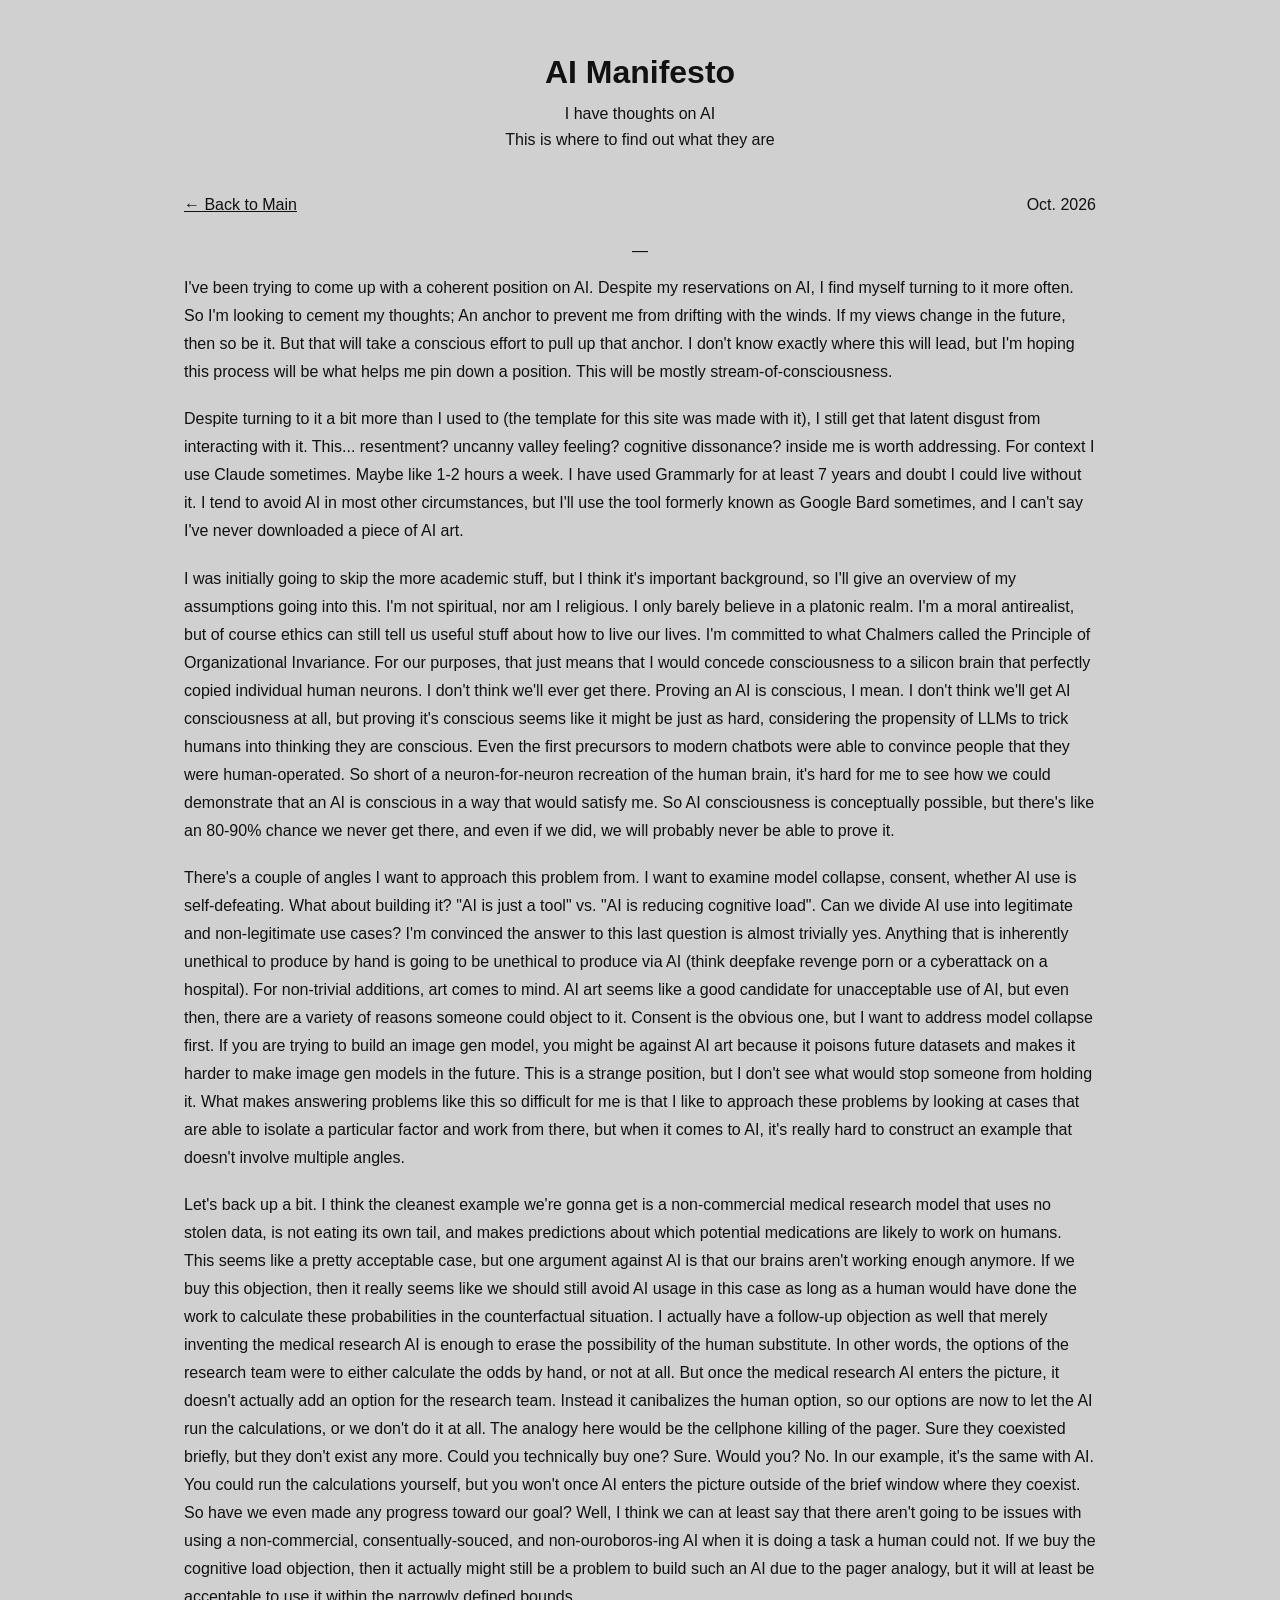
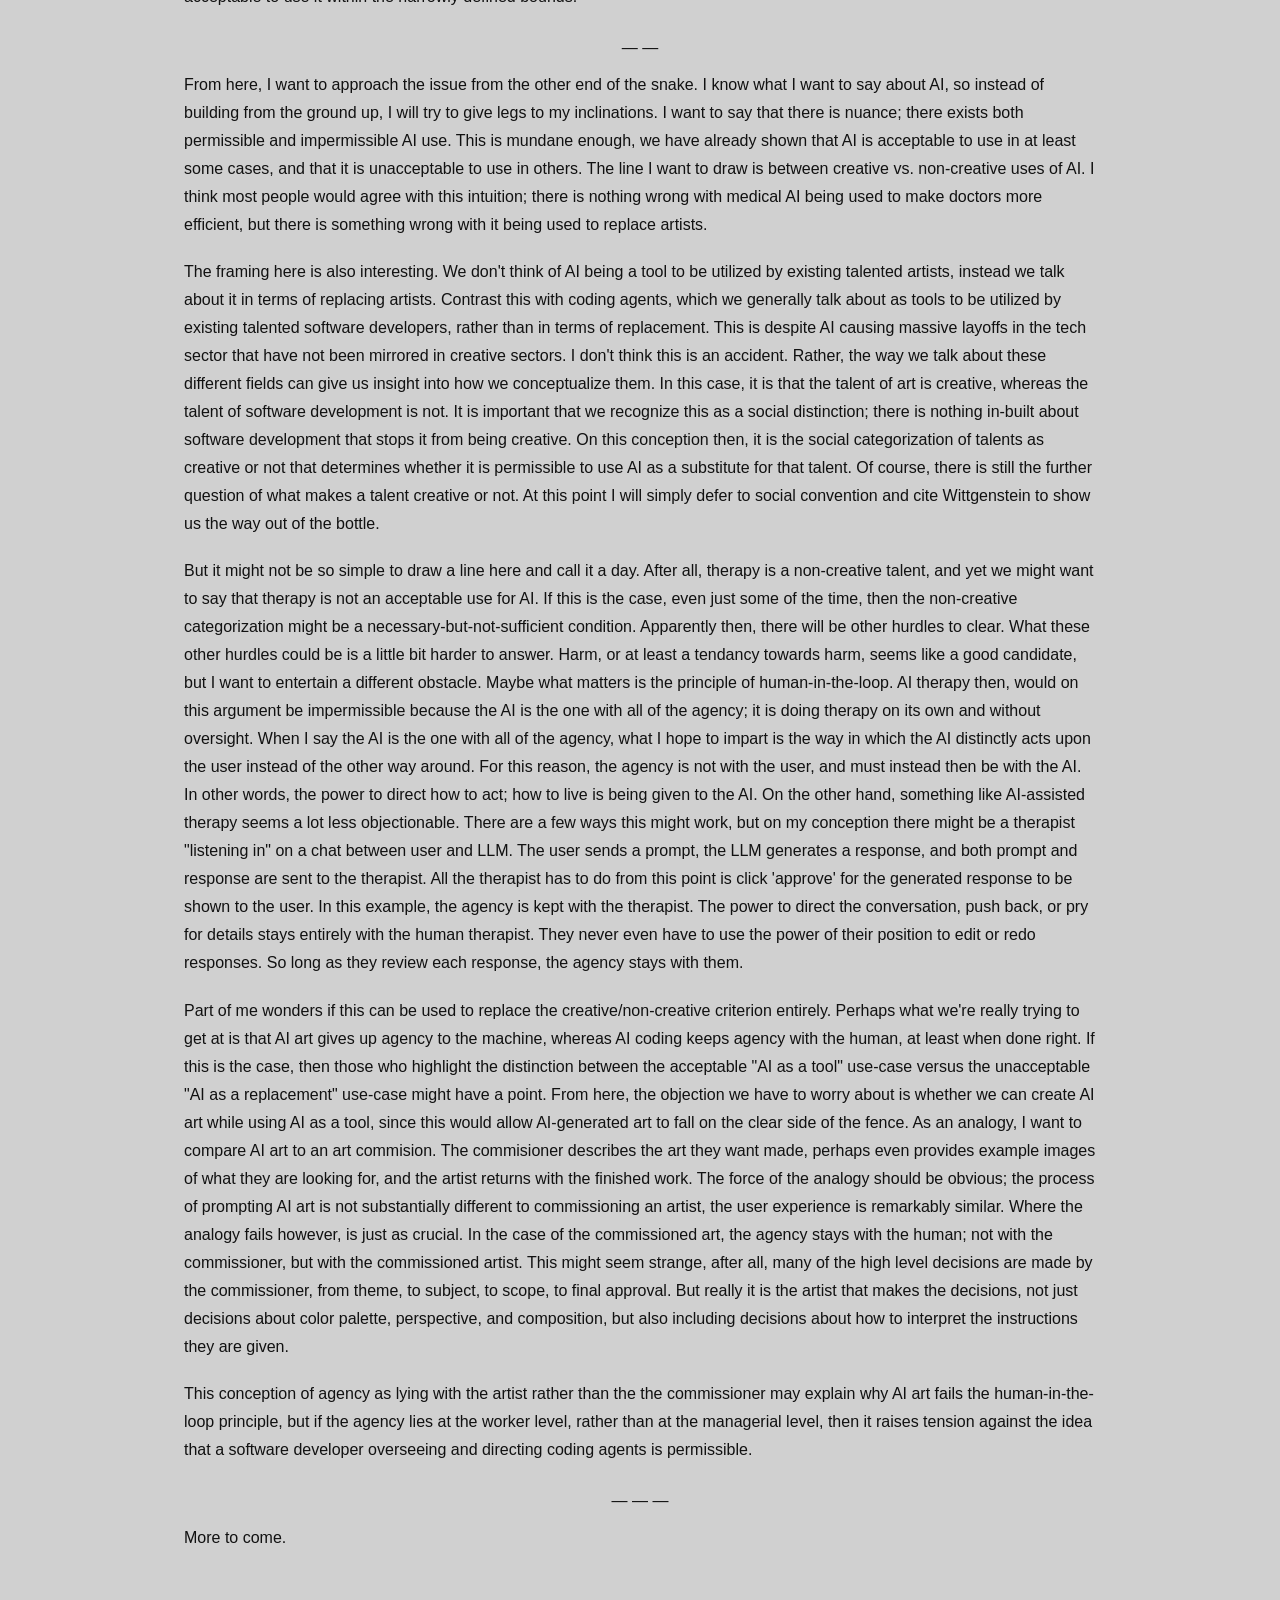
==== commit c5b54830: "Update index.html" ====
--- a/1/index.html
+++ b/1/index.html
@@ -10,7 +10,7 @@
   <div class="page-wrap">
     <header class="site-header">
       <h1>AI Manifesto</h1>
-      <p class="tagline">I have thoughts on AI<br>This is the place to find out what they are</p>
+      <p class="tagline">I have thoughts on AI<br>This is where to find out what they are</p>
     </header>
 
     <main>
--- a/style.css
+++ b/style.css
@@ -46,7 +46,7 @@
   font-weight: bold;
   font-size: 2rem;
   color: var(--ink);
-  letter-spacing: 0.04em;
+  /* letter-spacing: 0.04em; */
   margin-bottom: 10px;
 }
 
